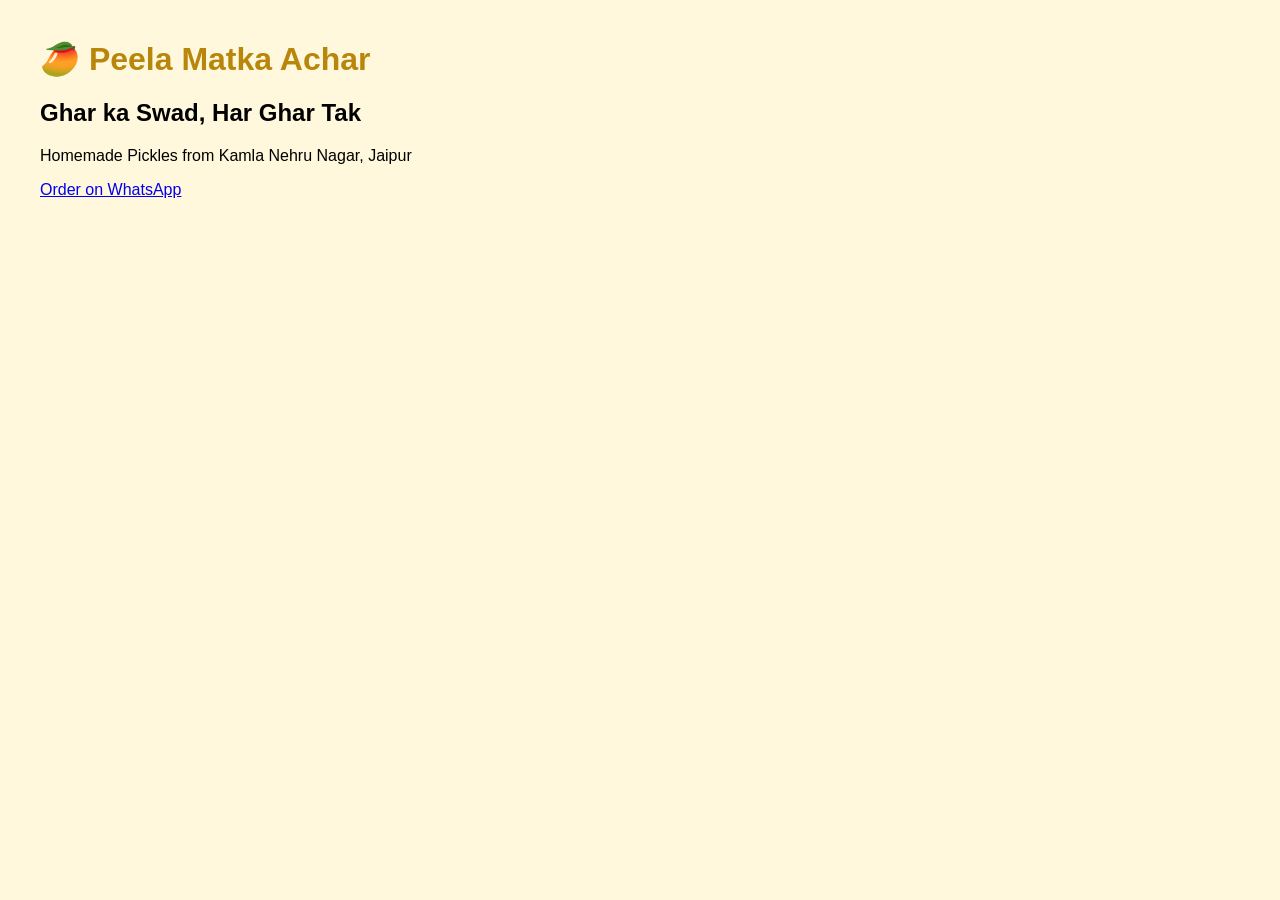
==== index.html @ 9478f4f6 "Add files via upload" ====
<!DOCTYPE html><html><head><meta charset='UTF-8'><title>Peela Matka Achar</title><link rel='stylesheet' href='css/style.css'></head><body><header><h1>🥭 Peela Matka Achar</h1></header><main><h2>Ghar ka Swad, Har Ghar Tak</h2><p>Homemade Pickles from Kamla Nehru Nagar, Jaipur</p><a href='https://wa.me/919982141345'>Order on WhatsApp</a></main><script src='js/script.js'></script></body></html>
---- css/style.css ----
body{font-family:Arial;margin:40px;background:#fff8dc}header{color:#b8860b}
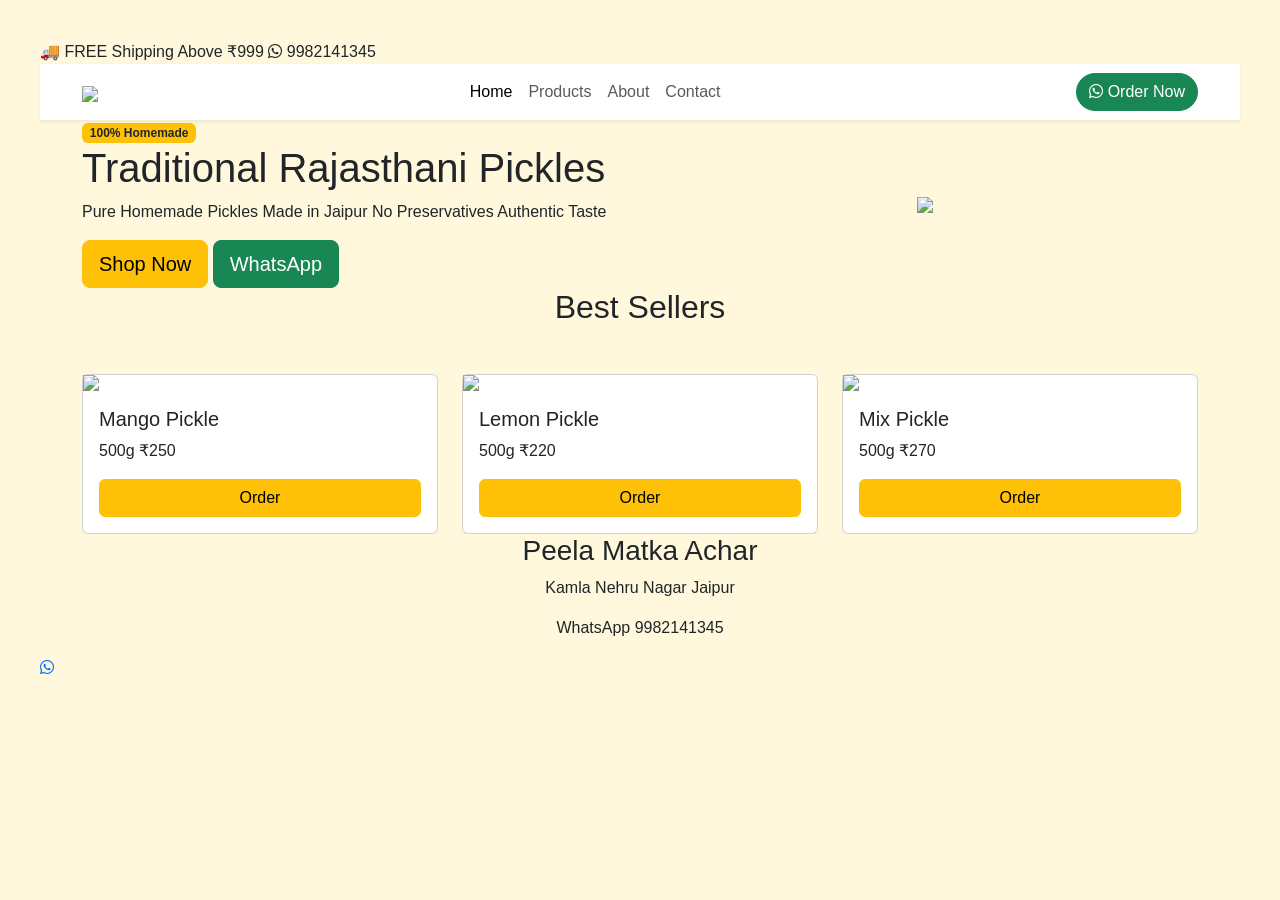
==== commit 9078fc3a: "Update index.html" ====
--- a/index.html
+++ b/index.html
@@ -1 +1,348 @@
-<!DOCTYPE html><html><head><meta charset='UTF-8'><title>Peela Matka Achar</title><link rel='stylesheet' href='css/style.css'></head><body><header><h1>🥭 Peela Matka Achar</h1></header><main><h2>Ghar ka Swad, Har Ghar Tak</h2><p>Homemade Pickles from Kamla Nehru Nagar, Jaipur</p><a href='https://wa.me/919982141345'>Order on WhatsApp</a></main><script src='js/script.js'></script></body></html>+<!DOCTYPE html>
+<html lang="en">
+<head>
+<meta charset="UTF-8">
+<meta name="viewport" content="width=device-width, initial-scale=1.0">
+
+<title>Peela Matka Achar | Homemade Pickles Jaipur</title>
+
+<meta name="description" content="Homemade Traditional Pickles">
+
+<link href="https://cdn.jsdelivr.net/npm/bootstrap@5.3.3/dist/css/bootstrap.min.css" rel="stylesheet">
+
+<link rel="stylesheet" href="css/style.css">
+
+<link rel="preconnect" href="https://fonts.googleapis.com">
+<link href="https://fonts.googleapis.com/css2?family=Poppins:wght@300;400;500;600;700&display=swap" rel="stylesheet">
+
+<link rel="stylesheet"
+href="https://cdnjs.cloudflare.com/ajax/libs/font-awesome/6.6.0/css/all.min.css">
+
+</head>
+
+<body>
+
+<!-- Top Bar -->
+
+<div class="topbar">
+
+🚚 FREE Shipping Above ₹999
+
+<span>
+
+<i class="fa-brands fa-whatsapp"></i>
+
+9982141345
+
+</span>
+
+</div>
+
+<!-- Header -->
+
+<nav class="navbar navbar-expand-lg bg-white shadow-sm sticky-top">
+
+<div class="container">
+
+<a class="navbar-brand" href="#">
+
+<img src="images/logo.png" class="logo">
+
+</a>
+
+<button class="navbar-toggler"
+data-bs-toggle="collapse"
+data-bs-target="#menu">
+
+<span class="navbar-toggler-icon"></span>
+
+</button>
+
+<div class="collapse navbar-collapse"
+id="menu">
+
+<ul class="navbar-nav mx-auto">
+
+<li class="nav-item">
+
+<a class="nav-link active"
+href="#">Home</a>
+
+</li>
+
+<li class="nav-item">
+
+<a class="nav-link"
+href="products.html">
+
+Products
+
+</a>
+
+</li>
+
+<li class="nav-item">
+
+<a class="nav-link"
+href="about.html">
+
+About
+
+</a>
+
+</li>
+
+<li class="nav-item">
+
+<a class="nav-link"
+href="contact.html">
+
+Contact
+
+</a>
+
+</li>
+
+</ul>
+
+<a href="https://wa.me/919982141345"
+
+class="btn btn-success rounded-pill">
+
+<i class="fab fa-whatsapp"></i>
+
+Order Now
+
+</a>
+
+</div>
+
+</div>
+
+</nav>
+
+<!-- Hero -->
+
+<section class="hero">
+
+<div class="container">
+
+<div class="row align-items-center">
+
+<div class="col-lg-6">
+
+<span class="badge bg-warning text-dark">
+
+100% Homemade
+
+</span>
+
+<h1>
+
+Traditional
+
+Rajasthani Pickles
+
+</h1>
+
+<p>
+
+Pure Homemade Pickles
+
+Made in Jaipur
+
+No Preservatives
+
+Authentic Taste
+
+</p>
+
+<a href="products.html"
+
+class="btn btn-warning btn-lg">
+
+Shop Now
+
+</a>
+
+<a href="https://wa.me/919982141345"
+
+class="btn btn-success btn-lg">
+
+WhatsApp
+
+</a>
+
+</div>
+
+<div class="col-lg-6 text-center">
+
+<img src="images/hero.png"
+
+class="img-fluid hero-img">
+
+</div>
+
+</div>
+
+</div>
+
+</section>
+
+<!-- Products -->
+
+<section class="products">
+
+<div class="container">
+
+<h2 class="text-center mb-5">
+
+Best Sellers
+
+</h2>
+
+<div class="row">
+
+<div class="col-md-4">
+
+<div class="card product-card">
+
+<img src="images/mango.jpg">
+
+<div class="card-body">
+
+<h5>Mango Pickle</h5>
+
+<p>
+
+500g
+
+₹250
+
+</p>
+
+<a href="https://wa.me/919982141345?text=I want Mango Pickle"
+
+class="btn btn-warning w-100">
+
+Order
+
+</a>
+
+</div>
+
+</div>
+
+</div>
+
+<div class="col-md-4">
+
+<div class="card product-card">
+
+<img src="images/lemon.jpg">
+
+<div class="card-body">
+
+<h5>Lemon Pickle</h5>
+
+<p>
+
+500g
+
+₹220
+
+</p>
+
+<a href="https://wa.me/919982141345?text=I want Lemon Pickle"
+
+class="btn btn-warning w-100">
+
+Order
+
+</a>
+
+</div>
+
+</div>
+
+</div>
+
+<div class="col-md-4">
+
+<div class="card product-card">
+
+<img src="images/mix.jpg">
+
+<div class="card-body">
+
+<h5>Mix Pickle</h5>
+
+<p>
+
+500g
+
+₹270
+
+</p>
+
+<a href="https://wa.me/919982141345?text=I want Mix Pickle"
+
+class="btn btn-warning w-100">
+
+Order
+
+</a>
+
+</div>
+
+</div>
+
+</div>
+
+</div>
+
+</div>
+
+</section>
+
+<footer>
+
+<div class="container text-center">
+
+<h3>Peela Matka Achar</h3>
+
+<p>
+
+Kamla Nehru Nagar
+
+Jaipur
+
+</p>
+
+<p>
+
+WhatsApp
+
+9982141345
+
+</p>
+
+</div>
+
+</footer>
+
+<a href="https://wa.me/919982141345"
+
+class="floating">
+
+<i class="fab fa-whatsapp"></i>
+
+</a>
+
+<script src="https://cdn.jsdelivr.net/npm/bootstrap@5.3.3/dist/js/bootstrap.bundle.min.js"></script>
+
+<script src="js/main.js"></script>
+
+</body>
+
+</html>
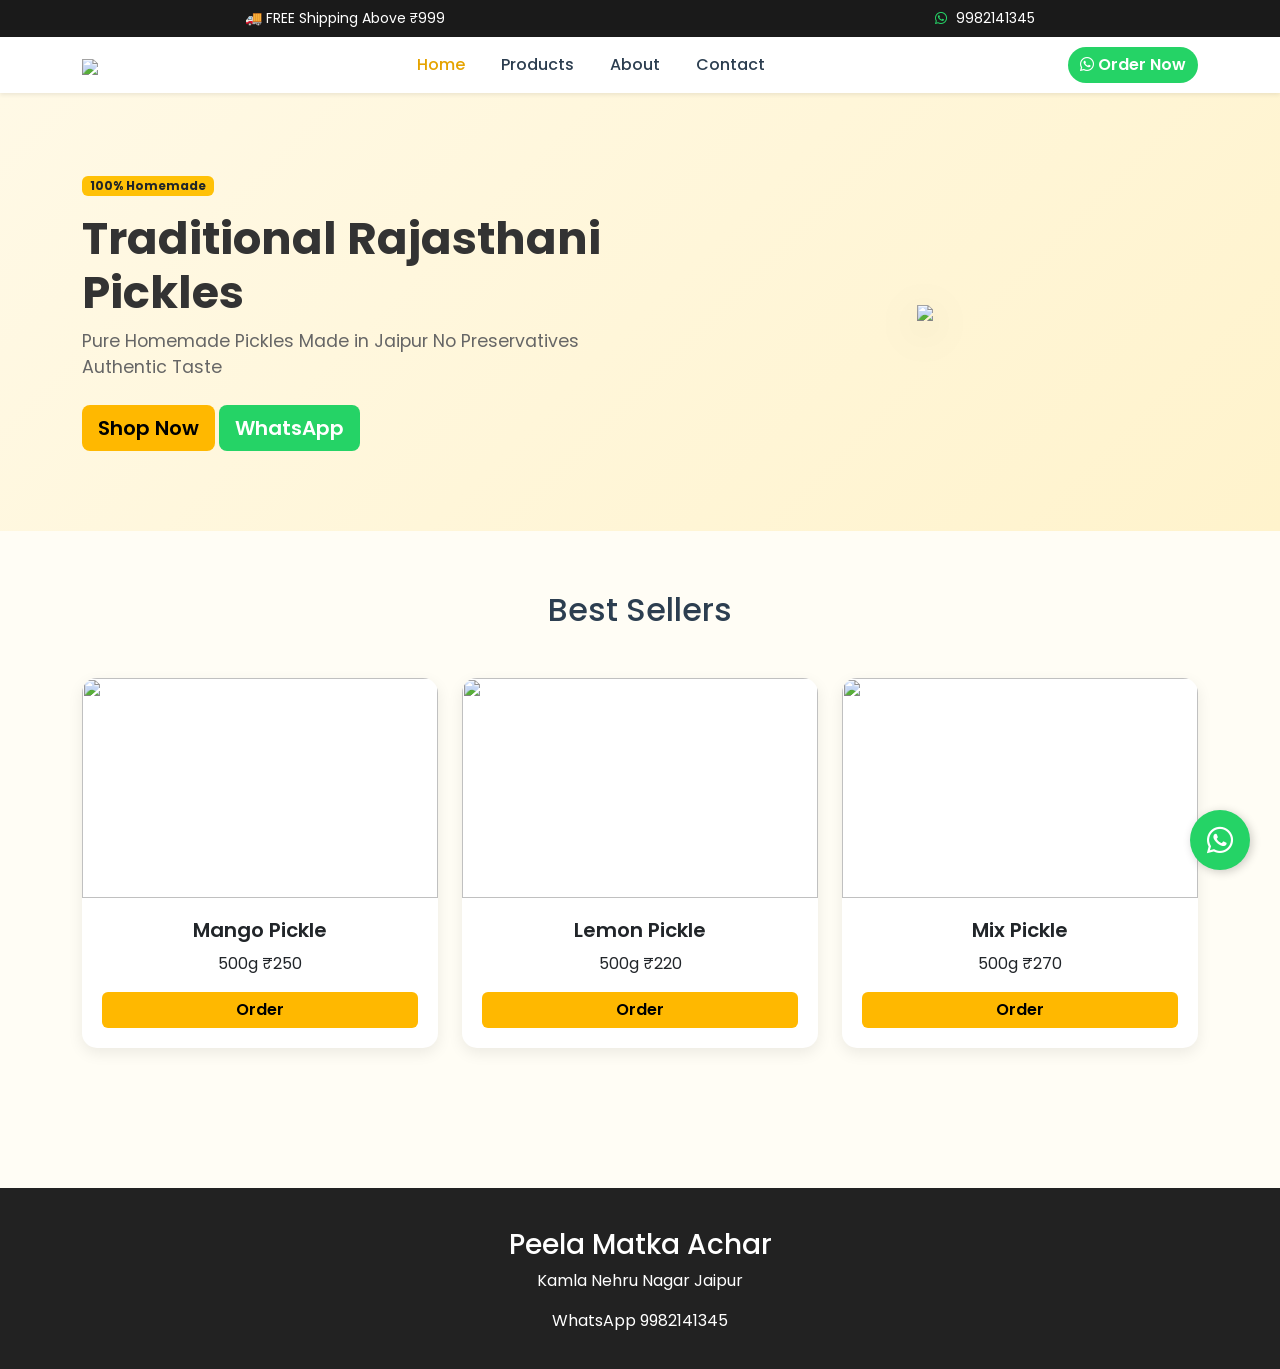
==== commit 3f37b82f: "Update index.html" ====
--- a/index.html
+++ b/index.html
@@ -46,7 +46,7 @@
 
 <a class="navbar-brand" href="#">
 
-<img src="images/logo.png" class="logo">
+<img src="images/logo.png.png" class="logo">
 
 </a>
 
--- a/css/style.css
+++ b/css/style.css
@@ -1 +1,170 @@
-body{font-family:Arial;margin:40px;background:#fff8dc}header{color:#b8860b}+/* ==========================================
+   Peela Matka Achar - Custom Stylesheet
+   Theme: Traditional Yellow & Green
+   ========================================== */
+
+:root {
+    --primary-yellow: #FFB800;
+    --dark-yellow: #E5A300;
+    --primary-green: #25D366;
+    --dark-green: #128C7E;
+    --dark-text: #2C3E50;
+    --light-bg: #FFFDF5;
+}
+
+body {
+    font-family: 'Poppins', sans-serif;
+    color: var(--dark-text);
+    background-color: var(--light-bg);
+}
+
+/* --- Top Bar --- */
+.topbar {
+    background-color: #1a1a1a;
+    color: #ffffff;
+    padding: 8px 0;
+    font-size: 14px;
+    display: flex;
+    justify-content: space-around;
+    align-items: center;
+}
+
+.topbar i {
+    color: var(--primary-green);
+    margin-right: 5px;
+}
+
+/* --- Navbar --- */
+.navbar-brand .logo {
+    height: 50px;
+    width: auto;
+}
+
+.nav-link {
+    font-weight: 500;
+    color: var(--dark-text) !important;
+    margin: 0 10px;
+    transition: all 0.3s ease;
+}
+
+.nav-link:hover, .nav-link.active {
+    color: var(--dark-yellow) !important;
+}
+
+/* --- Hero Section --- */
+.hero {
+    padding: 80px 0;
+    background: linear-gradient(135deg, #FFF9E6 0%, #FFF3CC 100%);
+}
+
+.hero h1 {
+    font-weight: 700;
+    font-size: 2.8rem;
+    margin-top: 15px;
+    color: #333;
+}
+
+.hero p {
+    font-size: 1.1rem;
+    color: #666;
+    margin-bottom: 25px;
+}
+
+.hero-img {
+    max-height: 400px;
+    filter: drop-shadow(0px 10px 20px rgba(0,0,0,0.15));
+}
+
+/* --- Products Section --- */
+.products {
+    padding: 60px 0;
+}
+
+.product-card {
+    border: none;
+    border-radius: 15px;
+    overflow: hidden;
+    box-shadow: 0 5px 15px rgba(0,0,0,0.08);
+    transition: transform 0.3s ease, box-shadow 0.3s ease;
+    margin-bottom: 30px;
+    background: #ffffff;
+}
+
+.product-card:hover {
+    transform: translateY(-8px);
+    box-shadow: 0 12px 25px rgba(0,0,0,0.15);
+}
+
+.product-card img {
+    height: 220px;
+    object-fit: cover;
+    width: 100%;
+}
+
+.product-card .card-body {
+    text-align: center;
+    padding: 20px;
+}
+
+.product-card h5 {
+    font-weight: 600;
+    margin-bottom: 10px;
+}
+
+/* --- Buttons --- */
+.btn-warning {
+    background-color: var(--primary-yellow);
+    border: none;
+    color: #000;
+    font-weight: 600;
+}
+
+.btn-warning:hover {
+    background-color: var(--dark-yellow);
+    color: #000;
+}
+
+.btn-success {
+    background-color: var(--primary-green);
+    border: none;
+    font-weight: 600;
+}
+
+.btn-success:hover {
+    background-color: var(--dark-green);
+}
+
+/* --- Floating WhatsApp Button --- */
+.floating {
+    position: fixed;
+    width: 60px;
+    height: 60px;
+    bottom: 30px;
+    right: 30px;
+    background-color: var(--primary-green);
+    color: #FFF;
+    border-radius: 50px;
+    text-align: center;
+    font-size: 30px;
+    box-shadow: 2px 2px 10px rgba(0,0,0,0.2);
+    z-index: 100;
+    display: flex;
+    align-items: center;
+    justify-content: center;
+    text-decoration: none;
+    transition: all 0.3s ease;
+}
+
+.floating:hover {
+    background-color: var(--dark-green);
+    color: #FFF;
+    transform: scale(1.1);
+}
+
+/* --- Footer --- */
+footer {
+    background-color: #222;
+    color: #fff;
+    padding: 40px 0 20px 0;
+    margin-top: 50px;
+}
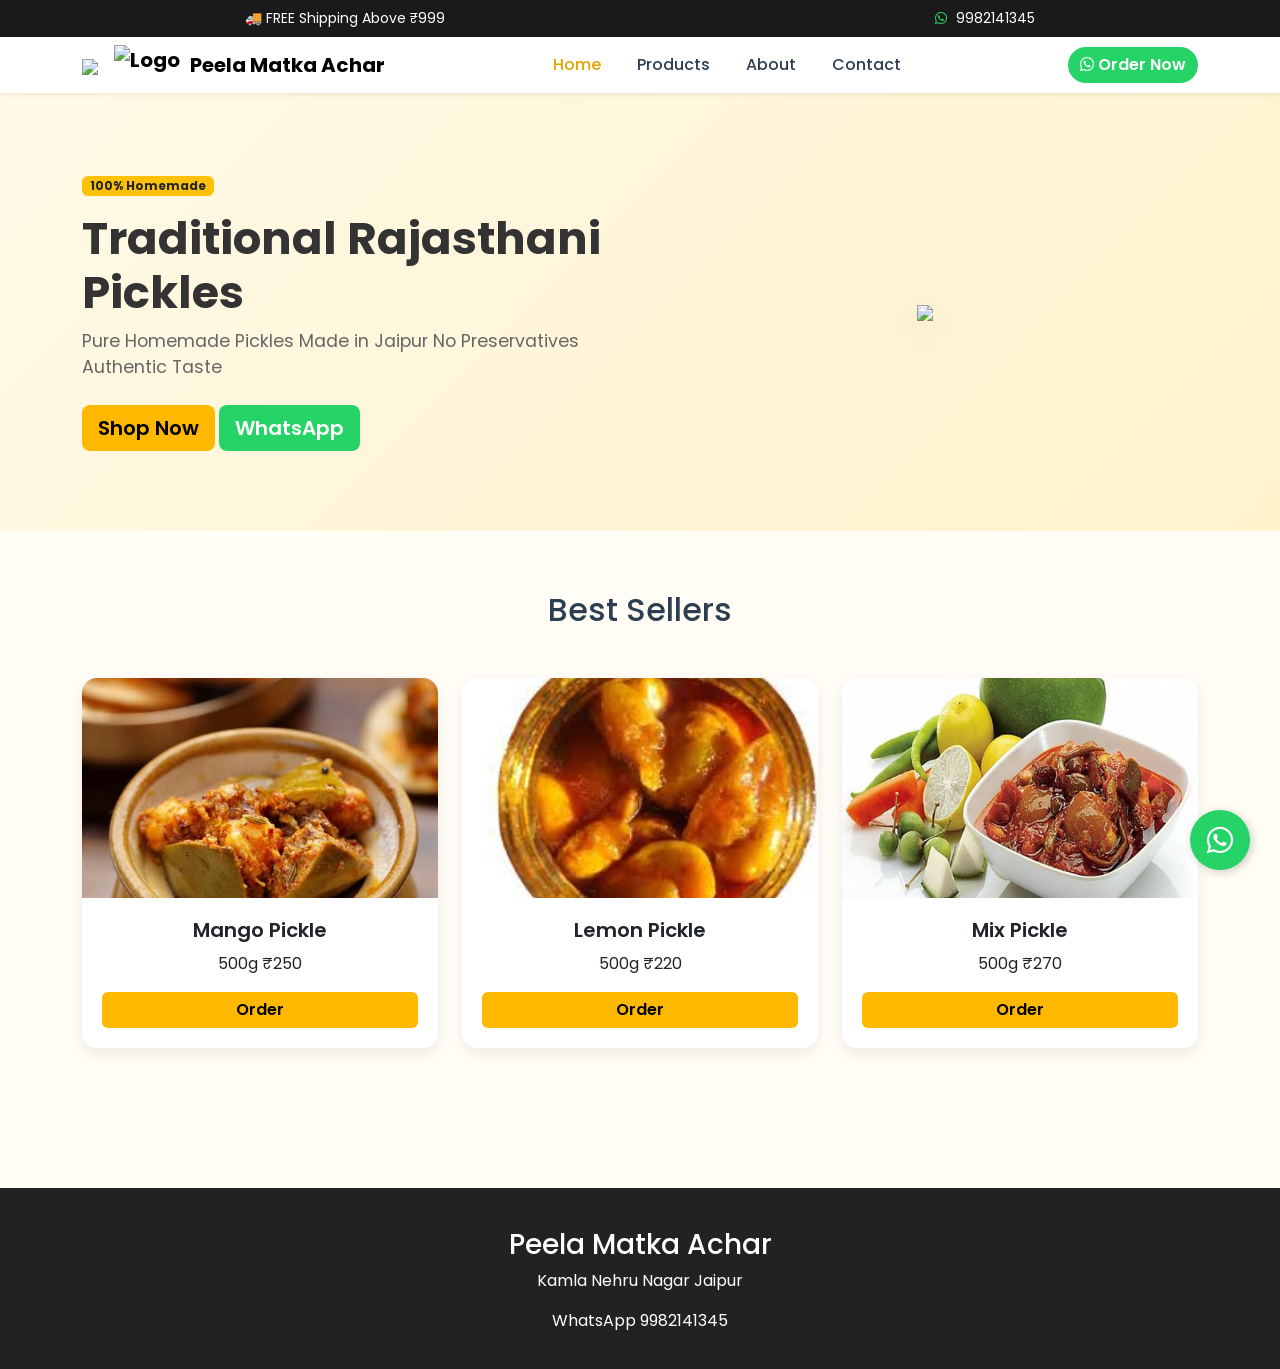
==== commit d9099df1: "Update index.html" ====
--- a/index.html
+++ b/index.html
@@ -46,8 +46,9 @@
 
 <a class="navbar-brand" href="#">
 
-<img src="images/logo.png.png" class="logo">
-
+<img src="images/logo.png.png" class="logo"> <a href="index.html" class="logo-container" style="display: flex; align-items: center; gap: 10px; text-decoration: none; color: black; font-weight: bold; font-size: 20px;">
+    <img src="images/logo.png" alt="Logo" style="height: 40px;">
+    <span>Peela Matka Achar</span>
 </a>
 
 <button class="navbar-toggler"
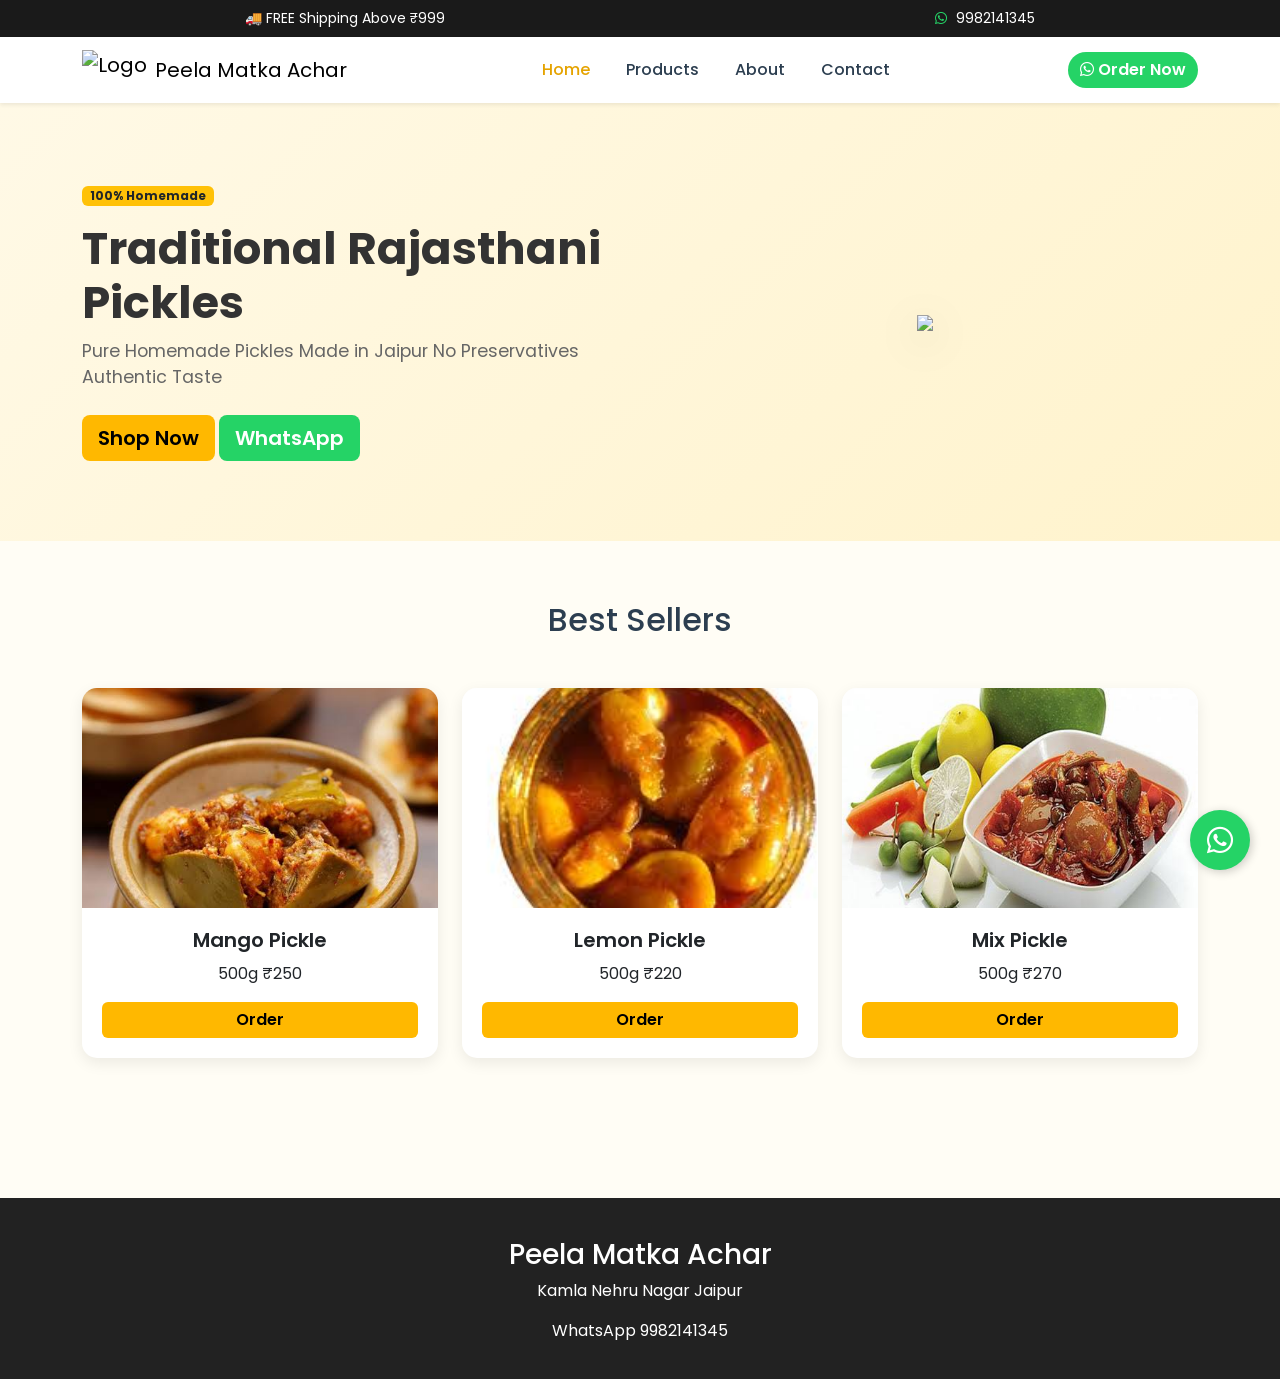
==== commit 0a49c260: "Update index.html" ====
--- a/index.html
+++ b/index.html
@@ -44,10 +44,8 @@
 
 <div class="container">
 
-<a class="navbar-brand" href="#">
-
-<img src="images/logo.png.png" class="logo"> <a href="index.html" class="logo-container" style="display: flex; align-items: center; gap: 10px; text-decoration: none; color: black; font-weight: bold; font-size: 20px;">
-    <img src="images/logo.png" alt="Logo" style="height: 40px;">
+<a class="navbar-brand d-flex align-items-center gap-2" href="index.html">
+    <img src="images/logo.png" alt="Logo" class="logo" style="height: 40px;">
     <span>Peela Matka Achar</span>
 </a>
 
